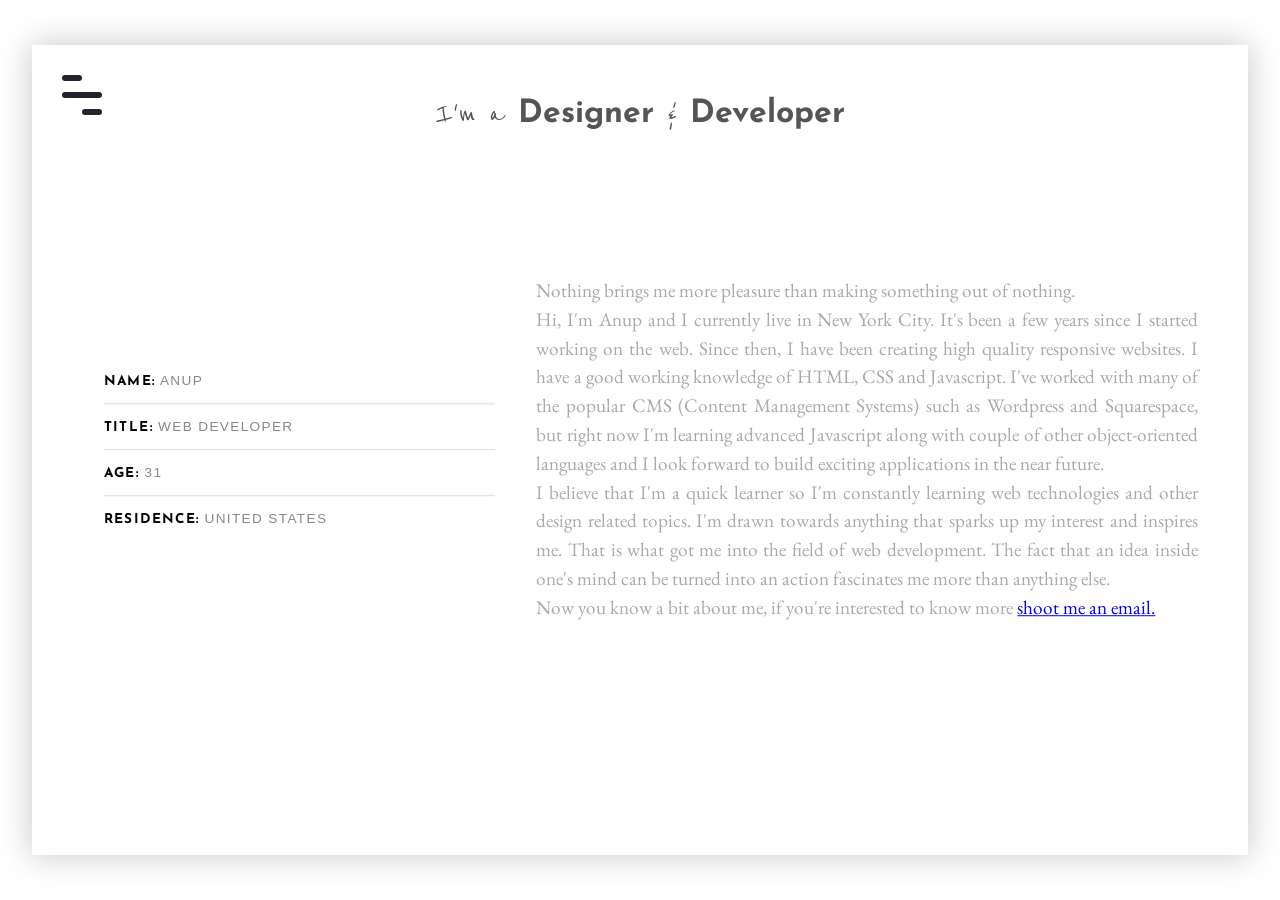
==== about.html @ 1729f7cf "New Update" ====
<!DOCTYPE html>
<html>
<head>
<meta charset="UTF-8">    
<meta name="viewport" content="width=device-width, initial-scale=1">  
<link rel="stylesheet" href="https://use.fontawesome.com/releases/v5.6.3/css/all.css" integrity="sha384-UHRtZLI+pbxtHCWp1t77Bi1L4ZtiqrqD80Kn4Z8NTSRyMA2Fd33n5dQ8lWUE00s/" crossorigin="anonymous">      
<link rel="stylesheet" href="style/about.css">   
<title>About Anup</title>    
<style>
    
    @import url('https://fonts.googleapis.com/css?family=Reenie+Beanie');
    @import url('https://fonts.googleapis.com/css?family=EB+Garamond&display=swap');

    body{
        background-color: #fff;
    }
    .line-menu {
      background-color: #21252B;
      border-radius: 5px;
      width: 100%;
      height: 6px;
    }
    .line-menu.half {
      width: 50%;
    }
    .line-menu.start {
      transition: transform 330ms cubic-bezier(0.54, -0.81, 0.57, 0.57);
      transform-origin: right;
    }
    .main{
        position: absolute;
        top: 50%;
        left: 50%;
        transform: translate(-50%,-50%);
        width: 95%;
        margin: auto;
        height: 90vh;
        background-color: #fff;
        text-align: center;
        overflow: auto;
        -webkit-box-shadow: 0px 0px 30px 2px rgba(0,0,0,0.2);
        -moz-box-shadow: 0px 0px 30px 2px rgba(0,0,0,0.2);
        box-shadow: 0px 0px 30px 2px rgba(0,0,0,0.2);
    }
    h2{
        position: relative;
        transition: .4s;
        z-index: -1;
        -webkit-animation-duration: 1s, 2s;
        -webkit-animation-name: topToBottom,paddingAnimate;
        padding: 10px;
        color: #d1d1d1;
        text-transform: uppercase;
        font-family: 'Unica One', cursive;

        font-weight: 500;
    }
    .center{
        overflow: scroll;
        position: absolute;
        left: 50%;
        top: 50%;
        transform: translate(-50%,-50%);
    }
    h1.slogan{
        margin-top: 50px;
        font-family: 'Reenie Beanie', cursive;
        font-weight: 100;
        color: #555;
    }
    h1.slogan span{
        font-family: 'Josefin Sans', sans-serif;
        font-weight: bold;
    }
    .center-content{
        position: absolute;
        top: 50%;
        transform: translateY(-50%);
    }
    .right p{
        font-family: 'EB Garamond', serif;
        font-size: 1.2em;
    }
</style>
</head>
<body>
    
    <div class="main">     

        <div class="wrapper-menu">
          <div class="line-menu half start"></div>
          <div class="line-menu"></div>
          <div class="line-menu half end"></div>
        </div>
        <span class="pulse"></span>
        
        <nav>
            <div class="center-nav">
                <ul>
                    <a href="index.html"><li>Home</li></a>
                    <a href="about.html"><li class="active">About</li></a>
                    <a href="services.html"><li>Services</li></a>
                    <a href="work.html"><li>Work</li></a>
                    <a href="contact.html"><li>Contact</li></a>
                </ul>   
            </div> 
            <p>Copyright &copy; <span class="year"></span> Anup&#39;s Design</p>
        </nav>
        <div class="fadein">
            <h1 class="slogan">I&#39;m a <span>Designer</span> &amp; <span>Developer</span></h1>
            <div class="center-content">
                <div class="flex-container">
                    <div class="left">
                        <ul>
                            <li>Name&#58;<span> Anup</span></li>
                            <li>Title&#58;<span> Web Developer</span></li>
                            <li>Age&#58; <span class="age"></span></li>
                            <li>Residence&#58;<span> United States</span></li>
                        </ul>
                    </div>
                    <div class="right">
                        <p>
                            <span>
                            Nothing brings me more pleasure than making something out of nothing.
                            </span><br>
                            Hi, I&#39;m Anup and I currently live in New York City. It&#39;s been a few years since I started working on the web. Since then, I have been creating high quality responsive websites. I have a good working knowledge of HTML, CSS and Javascript. I&#39;ve worked with many of the popular CMS &#40;Content Management Systems&#41; such as Wordpress and Squarespace, but right now I&#39;m learning advanced Javascript along with couple of other object-oriented languages and I look forward to build exciting applications in the near future. <br>
                            I believe that I&#39;m a quick learner so I'm constantly learning web technologies and other design related topics. I&#39;m drawn towards anything that sparks up my interest and inspires me. That is what got me into the field of web development. The fact that an idea inside one's mind can be turned into an action fascinates me more than anything else. <br>
                            Now you know a bit about me, if you&#39;re interested to know more <a href="contact.html">shoot me an email. </a>
                        </p>
                    </div>  
                </div>
            </div>
        </div>
    </div>
    
    <script src="https://code.jquery.com/jquery-3.3.1.js"></script>
    <script type="text/javascript">
      $('.wrapper-menu').click(function(){
        $('nav').toggleClass("show-menu");
        $('nav ul a li').toggleClass("show-menu");  
      });
    $('nav a').click(function(){
        $('nav').toggleClass("show-menu");
        $('nav ul a li').toggleClass("show-menu");  
      });    
    </script>
    <script>
        var wrapperMenu = document.querySelector('.wrapper-menu');
        var showMenu = document.querySelector('nav');
        var showLi = document.querySelector('li');
        var navLink = document.querySelector('nav ul');
        wrapperMenu.addEventListener('click', function(){
            wrapperMenu.classList.toggle('open');
            showMenu.toggleClass('show-menu'); 
            showLi.toggleClass('show-li'); 
        })
        navLink.addEventListener('click', function(){
           wrapperMenu.classList.toggle('open');
            showMenu.toggleClass('show-menu'); 
            showLi.toggleClass('show-li');  
        })
    </script>
    <script>
function openSection(evt, section) {
  var i, tabcontent, tablinks;
  tabcontent = document.getElementsByClassName("tabcontent");
  for (i = 0; i < tabcontent.length; i++) {
    tabcontent[i].style.display = "none";
  }
  tablinks = document.getElementsByClassName("tablinks");
  for (i = 0; i < tablinks.length; i++) {
    tablinks[i].className = tablinks[i].className.replace(" active", "");
    tablinks[i].className = tablinks[i].className.replace(" pointer", "");  
  }
  document.getElementById(section).style.display = "block";
  evt.currentTarget.className += " active";
}

</script>    
    <script>
        var d = new Date();
        document.querySelector(".year").innerHTML = d.getFullYear();
        document.querySelector(".age").innerHTML = d.getFullYear() - 1995;
    </script>
</body>
</html>
---- style/about.css ----
@import url('https://fonts.googleapis.com/css?family=Abel');
    @import url('https://fonts.googleapis.com/css?family=Khand');
/*font-family: 'Khand', sans-serif;
*/
@import url('https://fonts.googleapis.com/css?family=Reem+Kufi');
@import url('https://fonts.googleapis.com/css?family=Unica+One');
@import url('https://fonts.googleapis.com/css?family=Josefin+Sans');

*{
    box-sizing: border-box;
}
    :root {
      --nav-width: 150px; 
    }
    body {
        margin: 0;
        overflow: hidden;
    }
    .fadein{
        animation: slowFadeIn 5s;
    }
    .logo{
            -webkit-box-shadow: 0px 0px 32px 0px rgba(0,0,0,0.7);
            -moz-box-shadow: 0px 0px 32px 0px rgba(0,0,0,0.7);
            box-shadow: 0px 0px 32px 0px rgba(0,0,0,0.7);
        }
    .wrapper-menu {
        z-index: 999;
        position: absolute;
        left: 30px;
        top: 30px;
        width: 40px;
        height: 40px;
        display: flex;
        flex-direction: column;
        justify-content: space-between;
        cursor: pointer;
        transition: transform 330ms ease-out;
        animation: slowFadeIn 5s;
    }
    .wrapper-menu.open {
      transform: rotate(-45deg);  
    }
    
    .open .line-menu.start {
      transform: rotate(-90deg) translateX(3px);
    }
    .line-menu.end {
      align-self: flex-end;
      transition: transform 330ms cubic-bezier(0.54, -0.81, 0.57, 0.57);
      transform-origin: left;
    }
    .open .line-menu.end {
      transform: rotate(-90deg) translateX(-3px);
    }
    nav{
        z-index: 997;
        left: -100vw;
        width: 250px;
        position: absolute;
        background-color: #f1f1f1;
        visibility: ;
        height: 100%;
        text-align: center;
        transition: .7s;
    } 
    nav p{
        color: #909090;
        position: absolute;
        width: 100%;
        left: 0;
        bottom: 10px;
        font-size: .75em;
    }
    nav ul a li.active{
        transition: .3s;
        animation:colorchange 2s infinite alternate;
    }
    nav ul a li:hover{
        letter-spacing: .4em;
        transition: .3s;
        animation:colorchange 2s infinite alternate;
    }
    .show-menu{
        visibility: visible;
        left: 0;
        transition: .4s;
    }
    nav ul{
        padding: 0;
        text-align: center;
    }
    nav ul a{
        text-decoration: none;
        display: block;
        padding: 10px;
        color: #909090;
        text-transform: uppercase;
        font-family: 'Josefin Sans', sans-serif;
        letter-spacing: .1em;
    }
    nav ul li{
        list-style: none;
        position: relative;
        left: -100vw;
        font-size: .8em;
    }
    ul a:nth-child(1) li {
        transition: 0.7s ease 0s;
    }
    ul a:nth-child(2) li {
        transition: 0.9s ease 0s;
    }
    ul a:nth-child(3) li {
        transition: 1.1s ease 0s;
    }
    ul a:nth-child(4) li {
        transition: 1.3s ease 0s;
    }
    ul a:nth-child(5) li {
        transition: 1.5s ease 0s;
    }
    .show-li{
        left: 0;
    }
    .center-nav{
        position: absolute;
        top: 50%;
        left: 50%;
        transform: translateX(-50%) translateY(-50%);
    }
    .wrapper-menu:hover ~ .pulse{
        opacity: 1;
        transition: .3s;
    }
    .wrapper-menu:active ~ .pulse{
        animation: pulse 1s infinite;
    }
    .pulse {
        transition: .3s;
        opacity: 0;
        z-index: 998;
        position: absolute;
        left: 20px;
        top: 20px;
        display: block;
        width: 60px;
        height: 60px;
        border-radius: 50%;
        background: RGBA(238, 82, 87, 1.00);
        cursor: pointer;
        box-shadow: 0 0 0 RGBA(238, 82, 87, .4);
    }

    .center button{
        padding: 10px;
        letter-spacing: .1em;
        border-radius: 20px;
        width: 200px;
        font-size: 1em;
        margin: 5px;
        background-color: transparent;
        border-color: dimgrey;
        font-weight: lighter; 
        color: #F2F2F2;
        text-transform: uppercase;
        cursor: pointer;
        transition: .4s;
        font-family: 'Reem Kufi', sans-serif;
        position: relative;
        animation: downToUp 1s 1;
    }
    .center button:hover{
        background-color: #F2F2F2;
        color: #202020;
        border: none;
    }
    .flex-container{
        display: flex;
        flex-direction: row;
        padding: 40px;
    }
    .left{
        width: 40%;
        margin: auto;
        padding: 10px;
    }
    .left ul{
        padding: 0;
    }
    .left ul li{
        width: 90%;
        margin: auto;
        padding: 15px;
        padding-left: 0;
        list-style: none;
        text-align: left;
        border-bottom: 1px solid gainsboro;
        font-family: 'Josefin Sans', sans-serif;
        text-transform: uppercase;
        font-size: .85em;
        font-weight: bold;
        letter-spacing: .1em;
    }
    .left ul li span{
        font-family: 'Questrial', sans-serif;
        font-weight: 300;
        color: #888;
    }
    .left ul li:nth-child(4){
        border-bottom: none;
    }
    .right{
        width: 60%;
        margin: auto;
        padding: 10px;
    }
    @import url('https://fonts.googleapis.com/css?family=Questrial');
    .right p{
        margin: 0;
        color: darkgrey;
        text-align: justify;
        line-height: 1.5em;
        font-family: 'Questrial', sans-serif;
        font-weight: 300;
    }    
    @media screen and (max-width: 800px) {
        .flex-container{
            display: flex;
            flex-direction: column;
            padding: 20px;
        }
        .left{
            padding: 0px;
            width:  100%;
            margin: 50px auto;
        }
        .right{
            padding: 10px;
            width: 100%;
        }
        h1{
            position: relative;
            top: 50px;
            font-size: 1.5em;
        }
    }

    @-webkit-keyframes slowFadeIn{
        from{
            opacity: 0;
        }
        to{
            opacity: 1;
        }
    }
    @-webkit-keyframes downToUp{
        from{
            top:90px;
        }
        to{
            top: 0;
        }
    }
    @-webkit-keyframes pulse {
      0% {
        -webkit-box-shadow: 0 0 0 0 RGBA(238, 82, 87, .4);
      }
      70% {
          -webkit-box-shadow: 0 0 0 10px RGBA(238, 82, 87, 0);
      }
      100% {
          -webkit-box-shadow: 0 0 0 0 RGBA(238, 82, 87, 0);
      }
    }
    @keyframes pulse {
      0% {
        -moz-box-shadow: 0 0 0 0 RGBA(238, 82, 87, .4);
        box-shadow: 0 0 0 0 RGBA(238, 82, 87, .4);
      }
      70% {
          -moz-box-shadow: 0 0 0 10px RGBA(238, 82, 87, 0);
          box-shadow: 0 0 0 10px RGBA(238, 82, 87, 0);
      }
      100% {
          -moz-box-shadow: 0 0 0 0 RGBA(238, 82, 87, 0);
          box-shadow: 0 0 0 0 RGBA(238, 82, 87, 0);
      }
    }
    @keyframes paddingAnimate {
        from {padding: 0px;}
        to {padding: 10px;}
    }
    @keyframes topToBottom {
      from {top: -100px;}
      to {top: 0;}
    }
    @-webkit-keyframes colorchange {
      0% {
        
        color: #2A34E2;
      }
/*
      
      10% {
        
        color: #8e44ad;
      }
      
      20% {
        
        color: #1abc9c;
      }
      
      30% {
        
        color: #d35400;
      }
      
      40% {
        
        color: blue;
      }
*/
      
      
/*
      
      60% {
        
        color: blue;
      }
      
      70% {
        
        color: #2980b9;
      }
      80% {
     
        color: #f1c40f;
      }
      
      90% {
     
        color: #2980b9;
      }
      
*/
      100% {
        
        color: #EE5257;
      }
    }
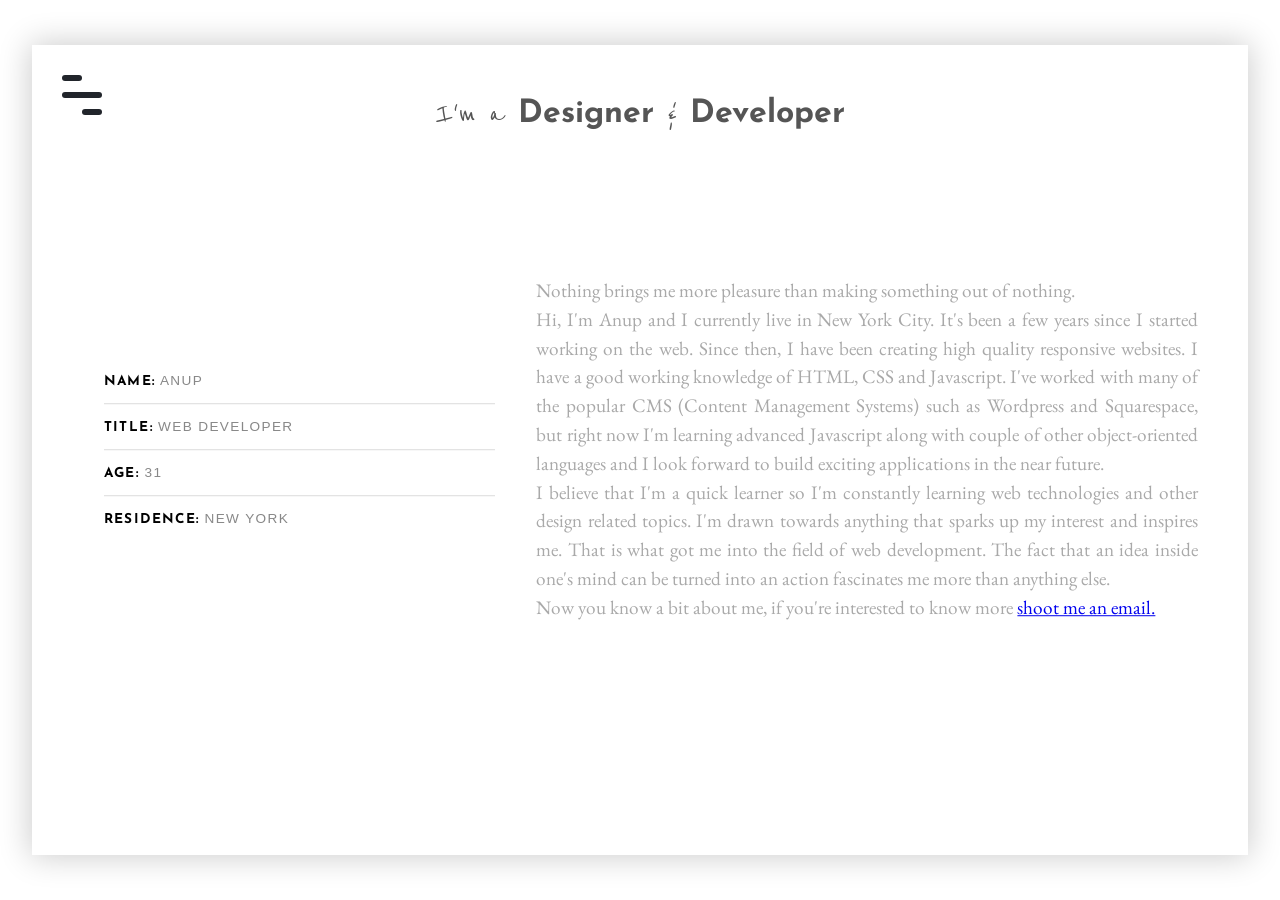
==== commit 5960ccaf: "final" ====
--- a/about.html
+++ b/about.html
@@ -72,14 +72,17 @@
         font-family: 'Josefin Sans', sans-serif;
         font-weight: bold;
     }
-    .center-content{
+    
+    .right p{
+        font-family: 'EB Garamond', serif;
+        font-size: 1.2em;
+    }
+    @media screen and (min-height: 800px) {
+        .center-content{
         position: absolute;
         top: 50%;
         transform: translateY(-50%);
     }
-    .right p{
-        font-family: 'EB Garamond', serif;
-        font-size: 1.2em;
     }
 </style>
 </head>
@@ -104,7 +107,7 @@
                     <a href="contact.html"><li>Contact</li></a>
                 </ul>   
             </div> 
-            <p>Copyright &copy; <span class="year"></span> Anup&#39;s Design</p>
+            <p>Anup&#39;s Design | <span class="year"></span> </p>
         </nav>
         <div class="fadein">
             <h1 class="slogan">I&#39;m a <span>Designer</span> &amp; <span>Developer</span></h1>
@@ -115,7 +118,7 @@
                             <li>Name&#58;<span> Anup</span></li>
                             <li>Title&#58;<span> Web Developer</span></li>
                             <li>Age&#58; <span class="age"></span></li>
-                            <li>Residence&#58;<span> United States</span></li>
+                            <li>Residence&#58;<span> New York</span></li>
                         </ul>
                     </div>
                     <div class="right">
